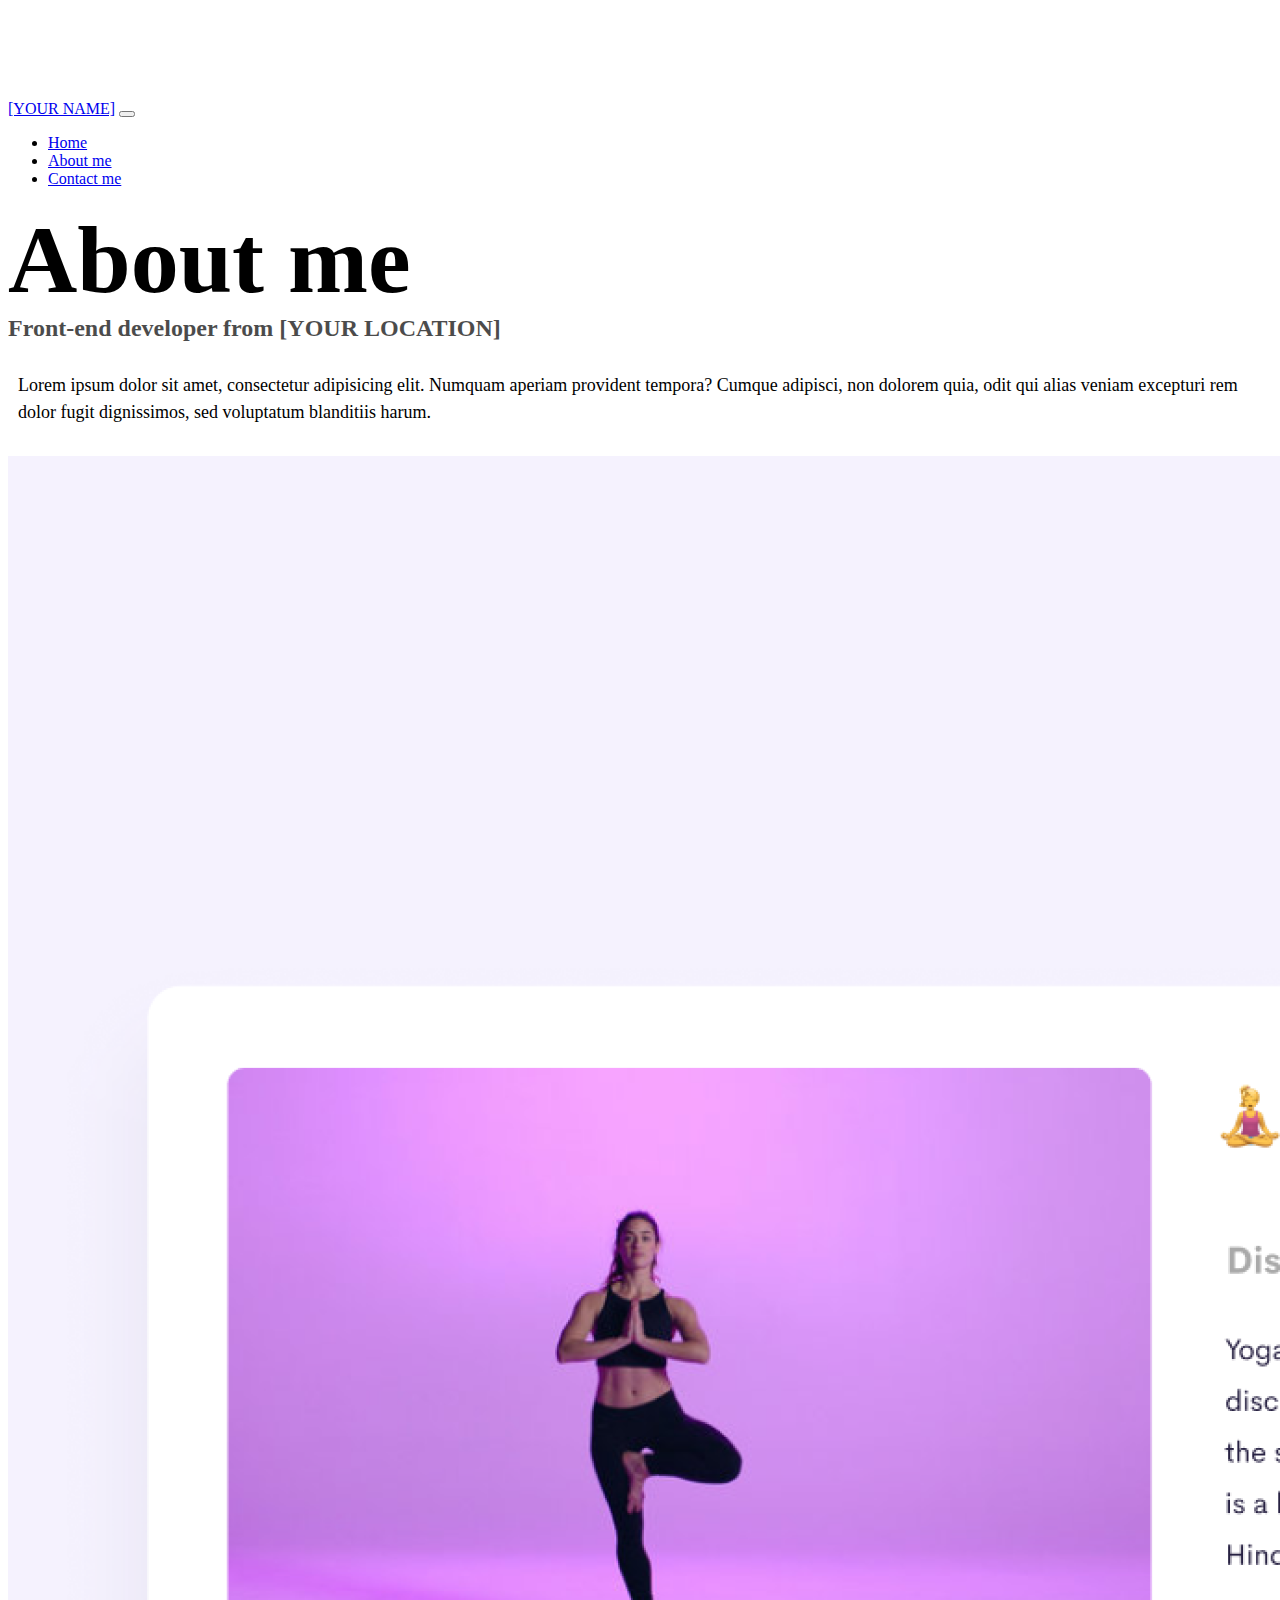
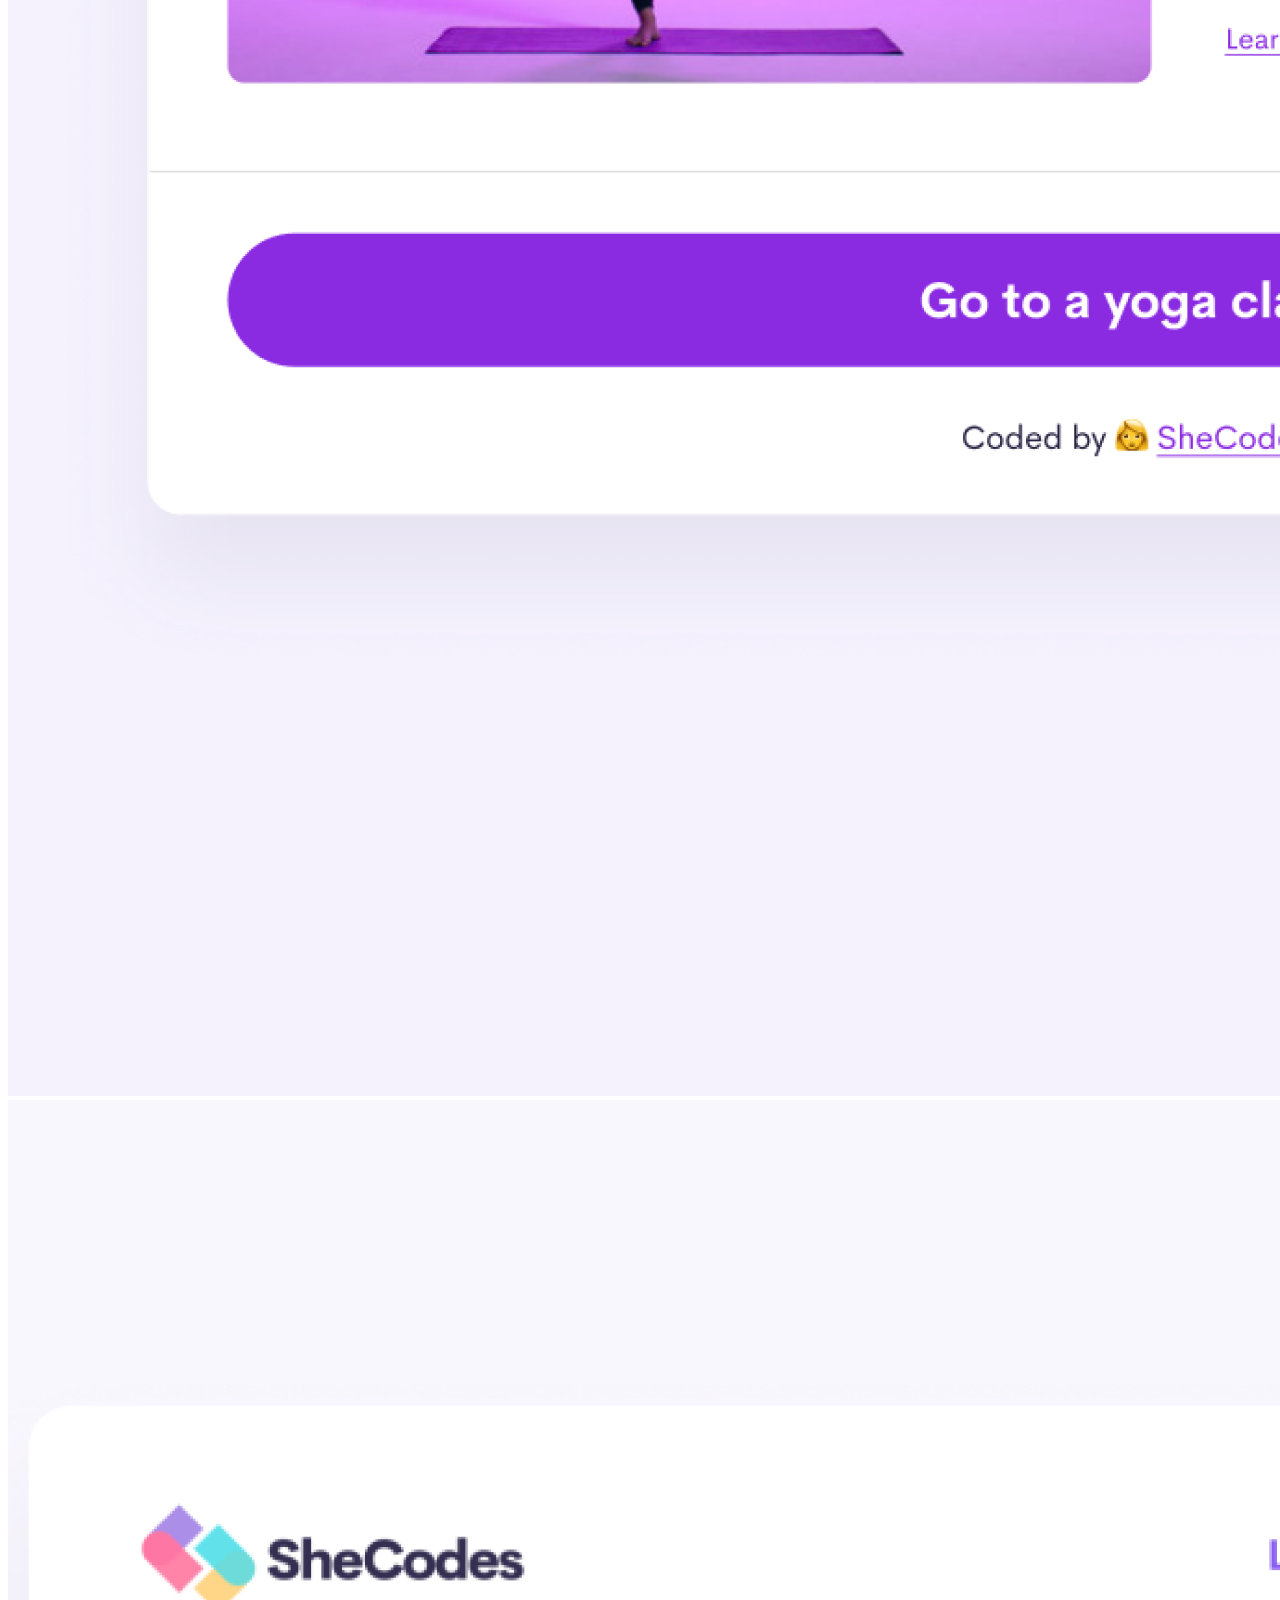
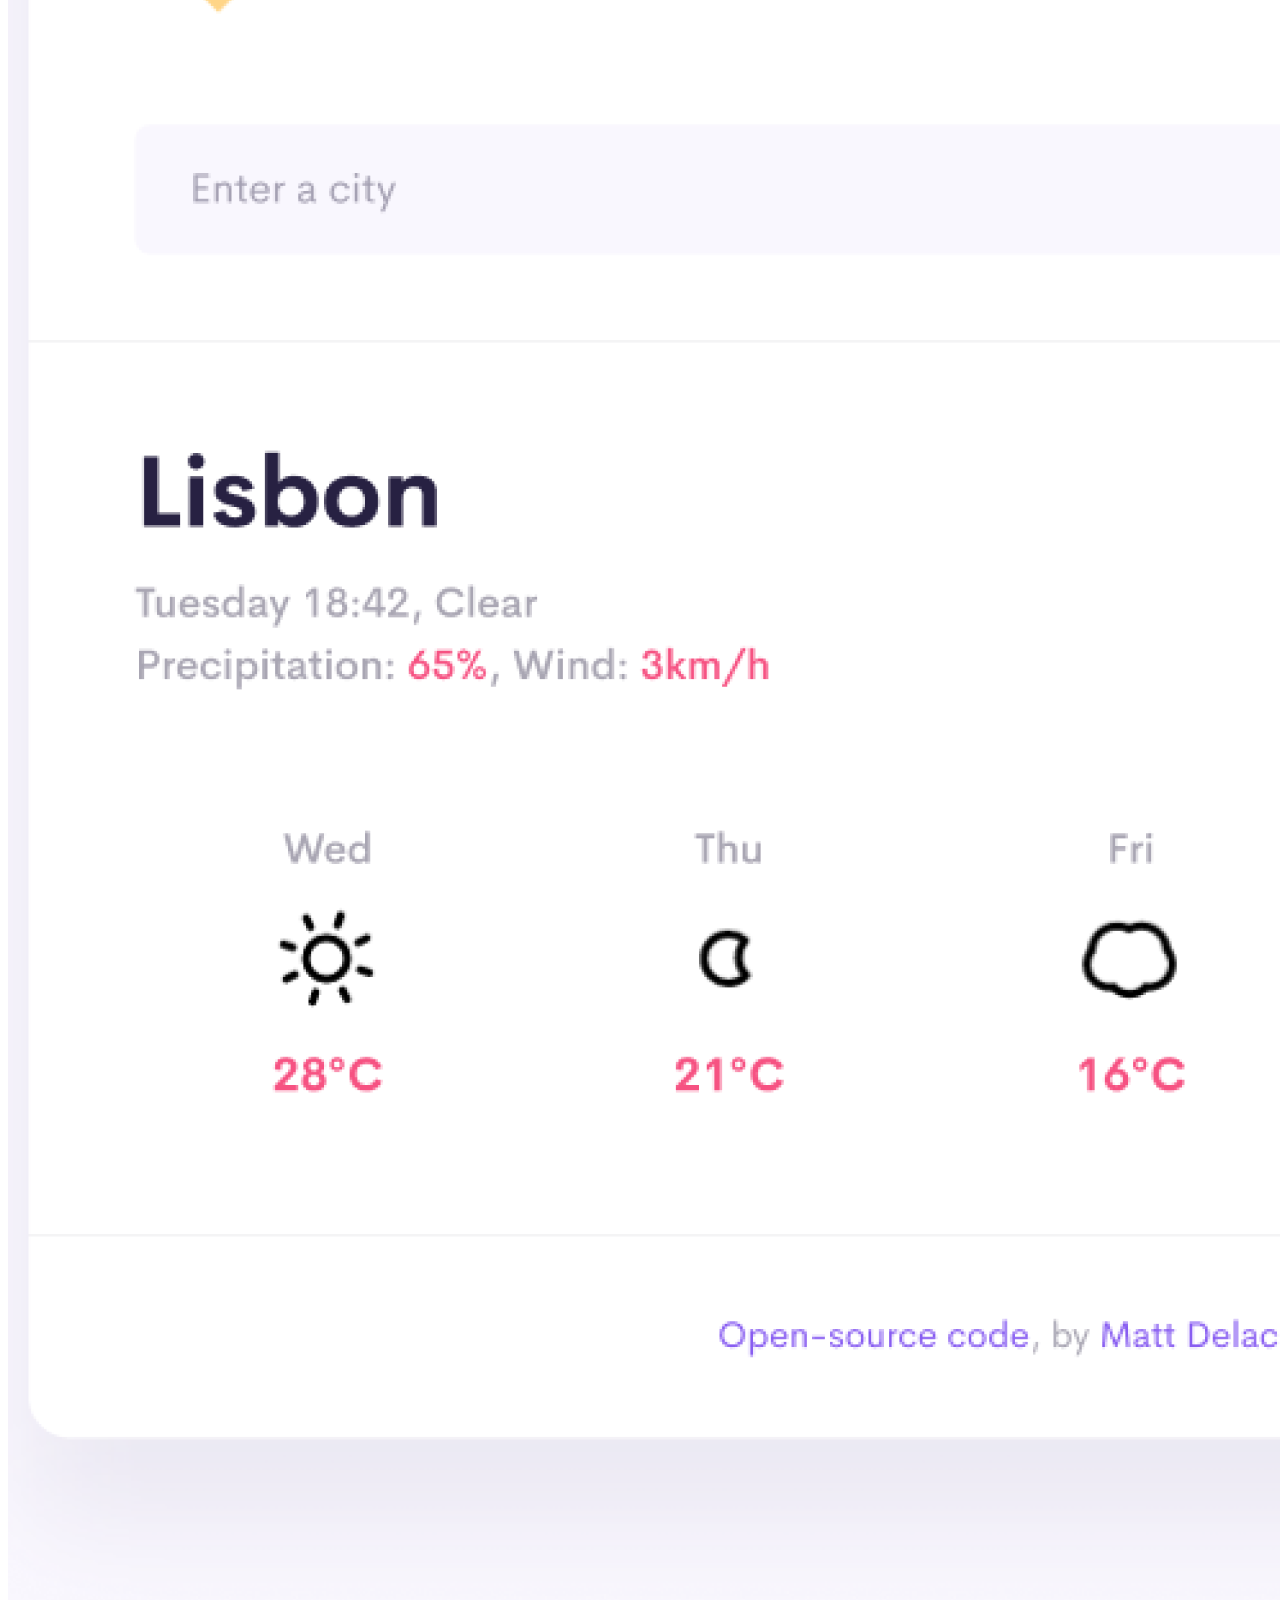
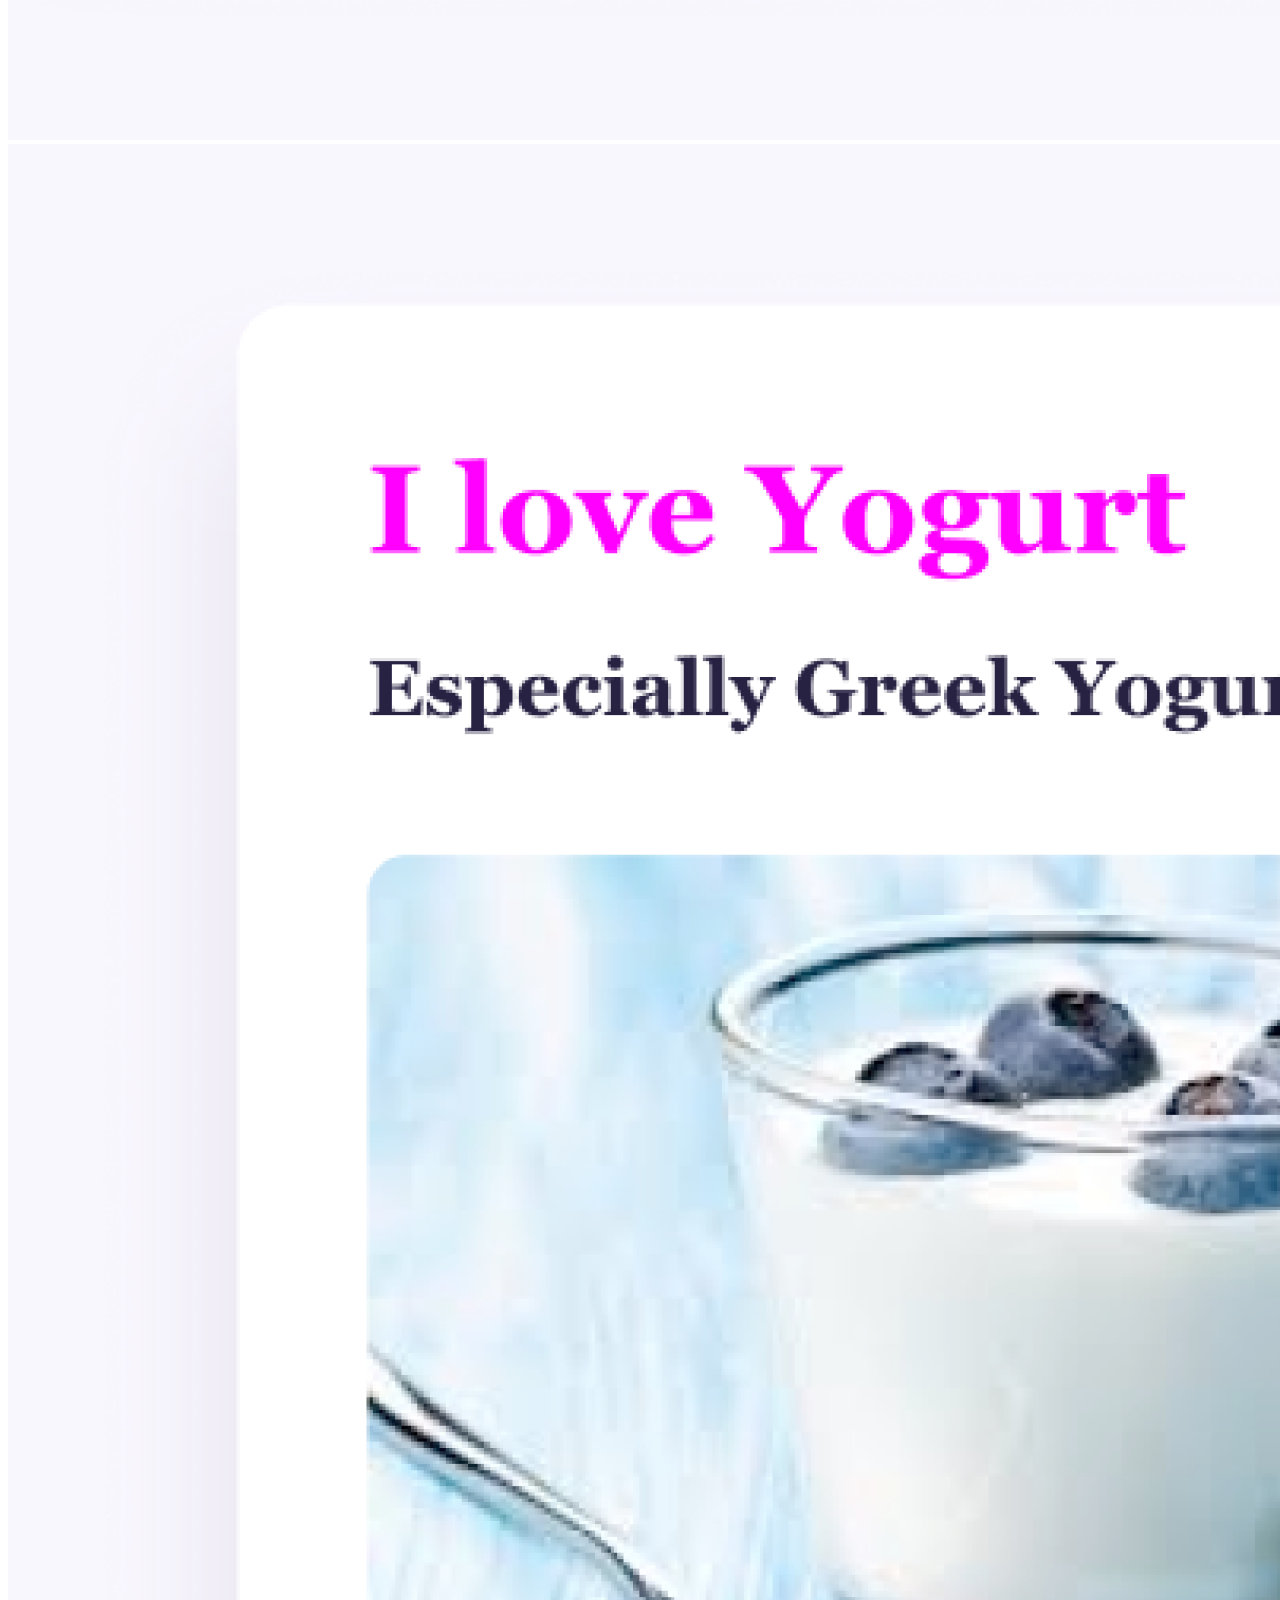
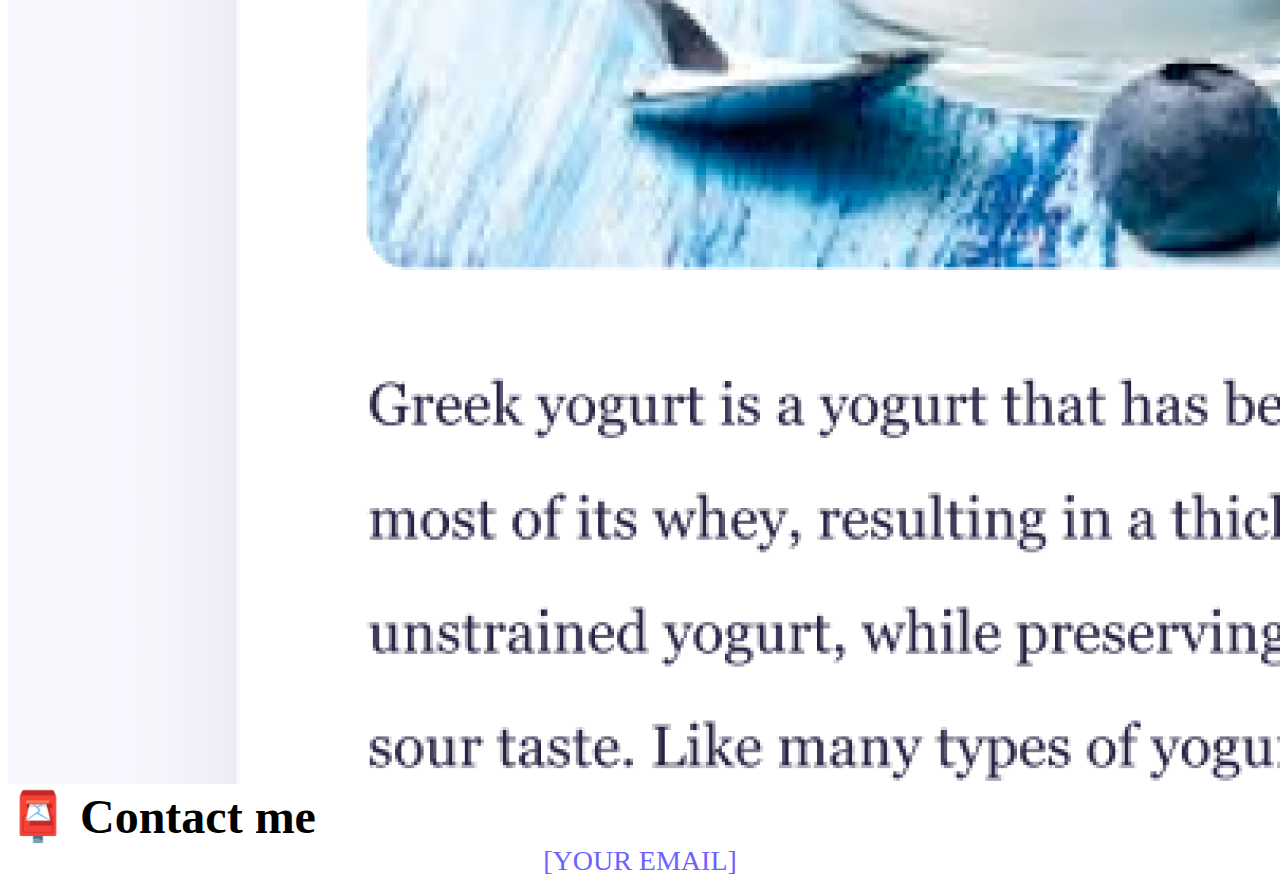
==== about.html @ 4e4320d9 "created the base" ====
<!DOCTYPE html>
<html lang="en">
  <head>
    <meta charset="UTF-8" />
    <meta http-equiv="X-UA-Compatible" content="IE=edge" />
    <meta name="viewport" content="width=device-width, initial-scale=1.0" />
    <link
      href="https://cdn.jsdelivr.net/npm/bootstrap@5.0.0-beta2/dist/css/bootstrap.min.css"
      rel="stylesheet"
      integrity="sha384-BmbxuPwQa2lc/FVzBcNJ7UAyJxM6wuqIj61tLrc4wSX0szH/Ev+nYRRuWlolflfl"
      crossorigin="anonymous"
    />
    <script
      src="https://cdn.jsdelivr.net/npm/bootstrap@5.0.0-beta2/dist/js/bootstrap.bundle.min.js"
      integrity="sha384-b5kHyXgcpbZJO/tY9Ul7kGkf1S0CWuKcCD38l8YkeH8z8QjE0GmW1gYU5S9FOnJ0"
      crossorigin="anonymous"
    ></script>
    <link rel="stylesheet" href="style.css" />
    <title>About [YOUR NAME]</title>
  </head>
  <body>
    <nav class="navbar navbar-expand-lg navbar-light bg-light fixed-top">
      <div class="container">
        <a class="navbar-brand" href="index.html">[YOUR NAME]</a>
        <button
          class="navbar-toggler"
          type="button"
          data-bs-toggle="collapse"
          data-bs-target="#navbarNav"
          aria-controls="navbarNav"
          aria-expanded="false"
          aria-label="Toggle navigation"
        >
          <span class="navbar-toggler-icon"></span>
        </button>
        <div class="collapse navbar-collapse" id="navbarNav">
          <ul class="navbar-nav">
            <li class="nav-item">
              <a class="nav-link" aria-current="page" href="index.html">Home</a>
            </li>
            <li class="nav-item">
              <a class="nav-link active" href="about.html">About me</a>
            </li>
            <li class="nav-item">
              <a class="nav-link" href="about.html#contact">Contact me</a>
            </li>
          </ul>
        </div>
      </div>
    </nav>
    <h1 class="text-center">About me</h1>
    <h3 class="text-center">Front-end developer from [YOUR LOCATION]</h3>
    <div class="about-paragraphs text-center">
      <p>
        Lorem ipsum dolor sit amet, consectetur adipisicing elit. Numquam
        aperiam provident tempora? Cumque adipisci, non dolorem quia, odit qui
        alias veniam excepturi rem dolor fugit dignissimos, sed voluptatum
        blanditiis harum.
      </p>
    </div>
    <div class="container">
      <div class="row">
        <div class="col-sm-4">
          <img src="images/yoga.png" class="img-fluid p-2 shadow rounded" />
        </div>
        <div class="col-sm-4">
          <img src="images/weather.png" class="img-fluid p-2 shadow rounded" />
        </div>
        <div class="col-sm-4">
          <img src="images/yogurt.png" class="img-fluid p-2 shadow rounded" />
        </div>
      </div>
    </div>
    <div id="contact" class="mt-5">
      <h2 class="text-center">📮 Contact me</h2>
      <a href="mailto:[YOUR EMAIL]" class="email-link"> [YOUR EMAIL] </a>
    </div>
  </body>
</html>
---- style.css ----
:root {
  --primary-color: #6c63ff;
  --secondary-color: #f5f2fe;
  --box-shadow: 0 5px 10px rgba(0, 0, 0, 0.3);
}

body {
  margin-top: 100px;
}

h1,
h2,
h3 {
  margin: 0;
}

h1 {
  font-size: 96px;
}

h2 {
  font-size: 48px;
}

h3 {
  font-size: 24px;
  opacity: 0.7;
}

p {
  font-size: 18px;
  line-height: 1.5;
}

.navigation-links {
  display: flex;
  margin-top: 40px;
  justify-content: center;
}

.navigation-links a {
  margin: 20px;
}

.primary-link {
  border-radius: 4px;
  padding: 20px 15px;
  text-decoration: none;
  text-transform: capitalize;
  background: var(--primary-color);
  box-shadow: var(--box-shadow);
  color: white;
}

.secondary-link {
  border-radius: 4px;
  padding: 20px 15px;
  text-decoration: none;
  text-transform: capitalize;
  color: var(--primary-color);
  border: 1px solid var(--primary-color);
}

.homepage-link {
  color: var(--primary-color);
  text-align: center;
  display: block;
}

.about-paragraphs {
  margin: 30px 0;
}

.about-paragraphs p {
  margin: 10px;
}

.email-link {
  display: flex;
  justify-content: center;
  color: var(--primary-color);
  font-size: 28px;
  text-decoration: none;
}

.email-link:hover {
  text-decoration: underline;
}
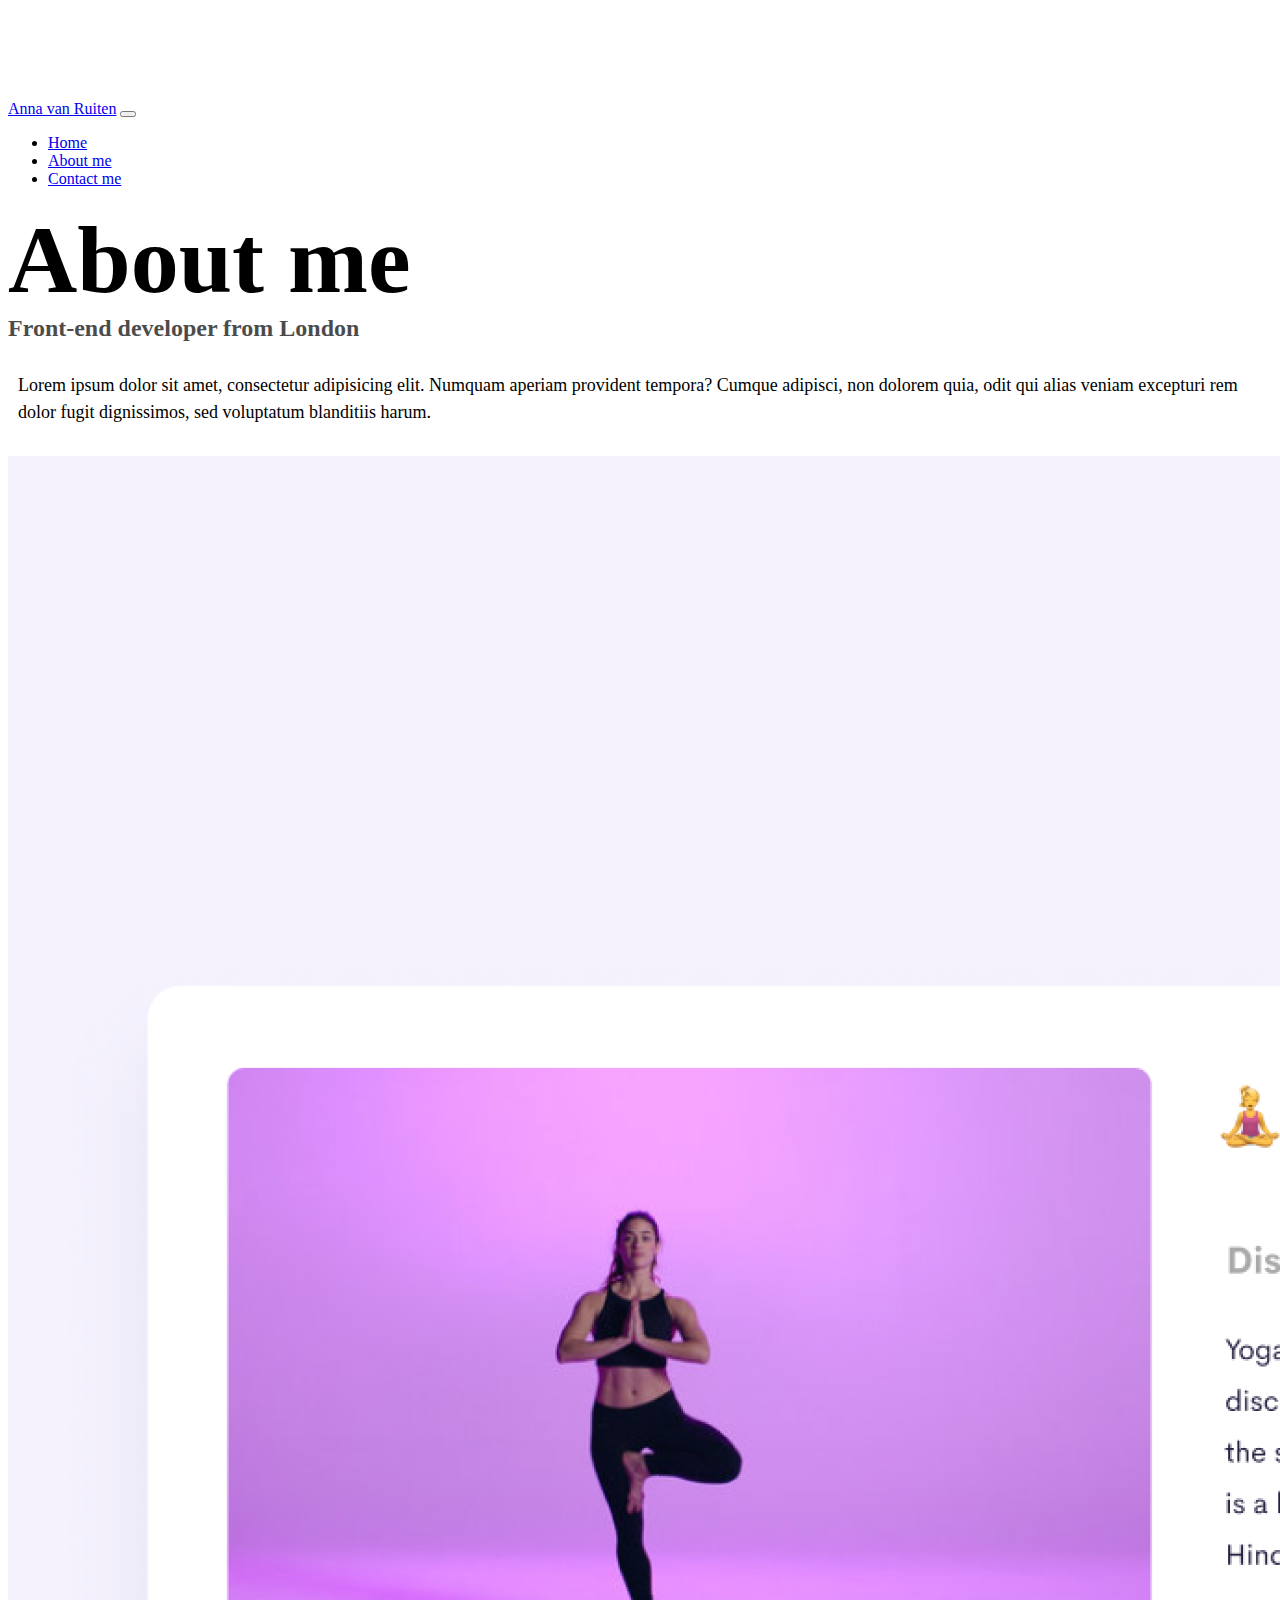
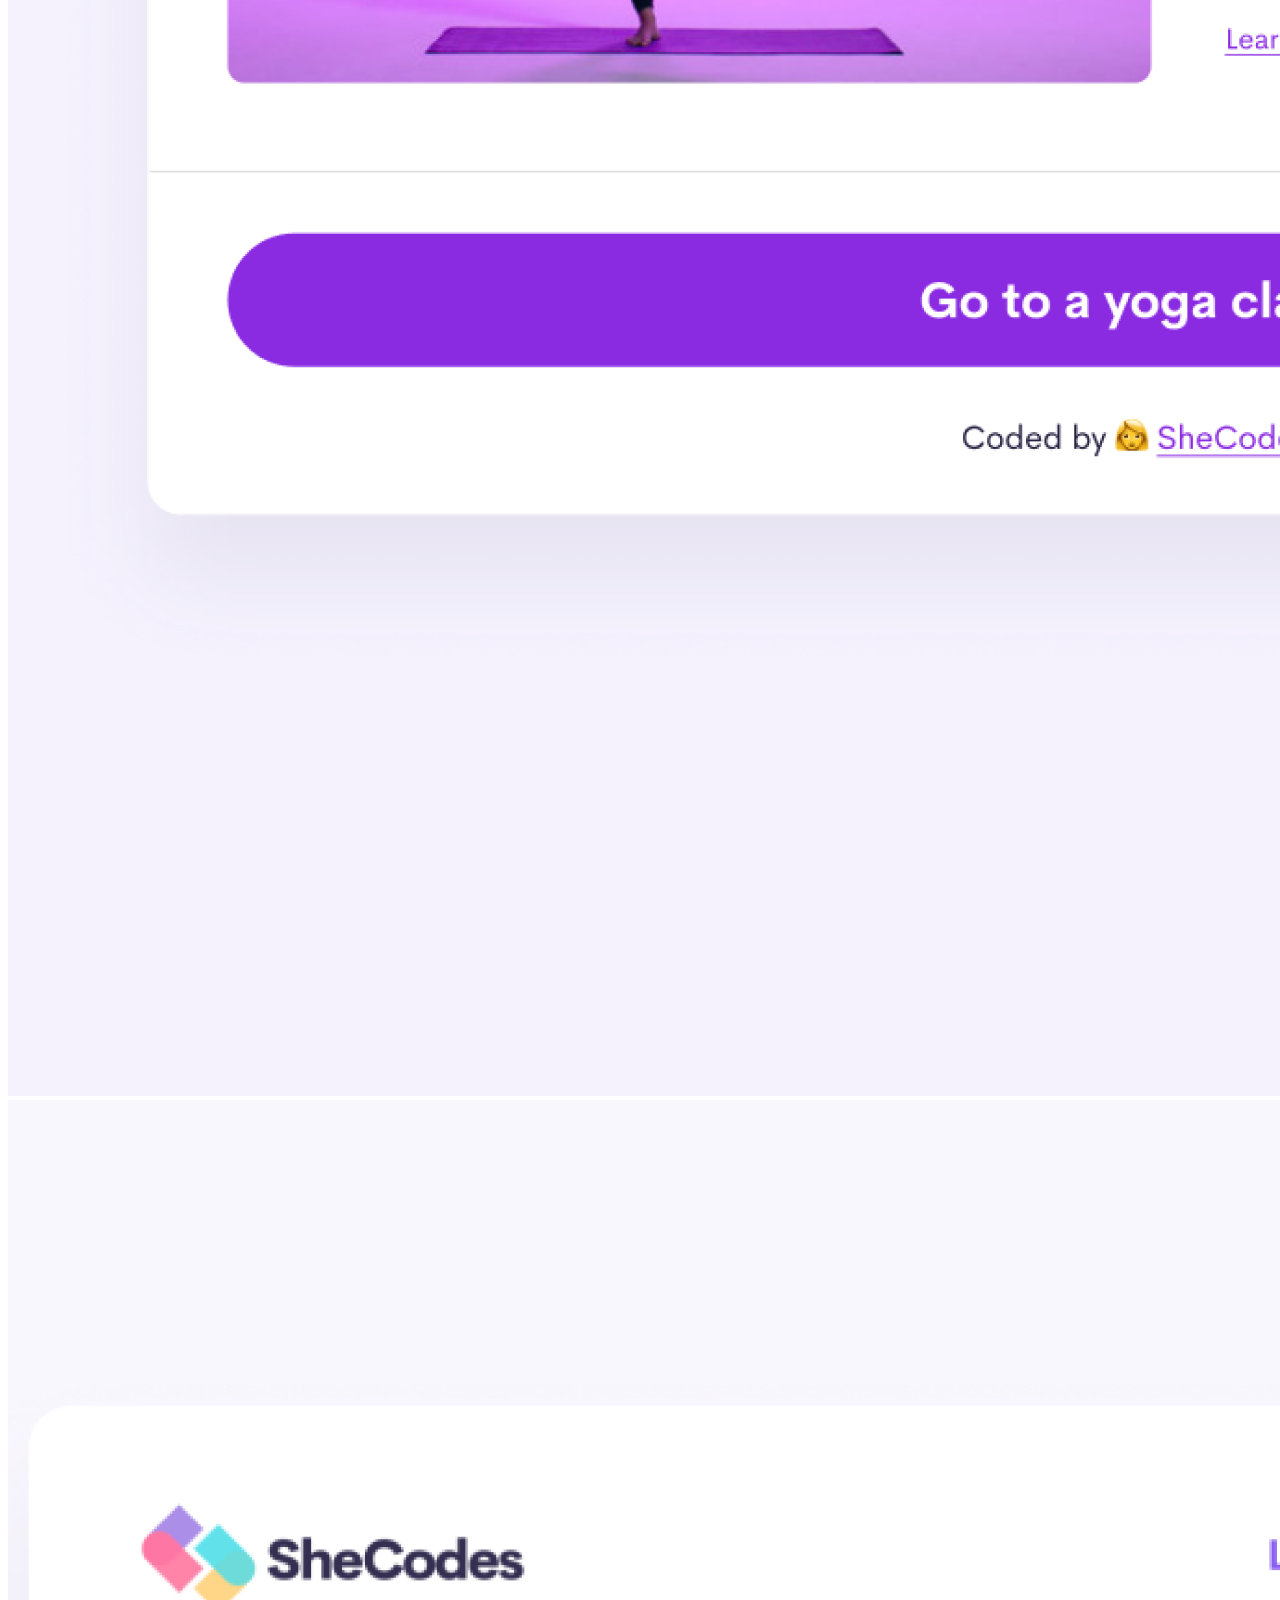
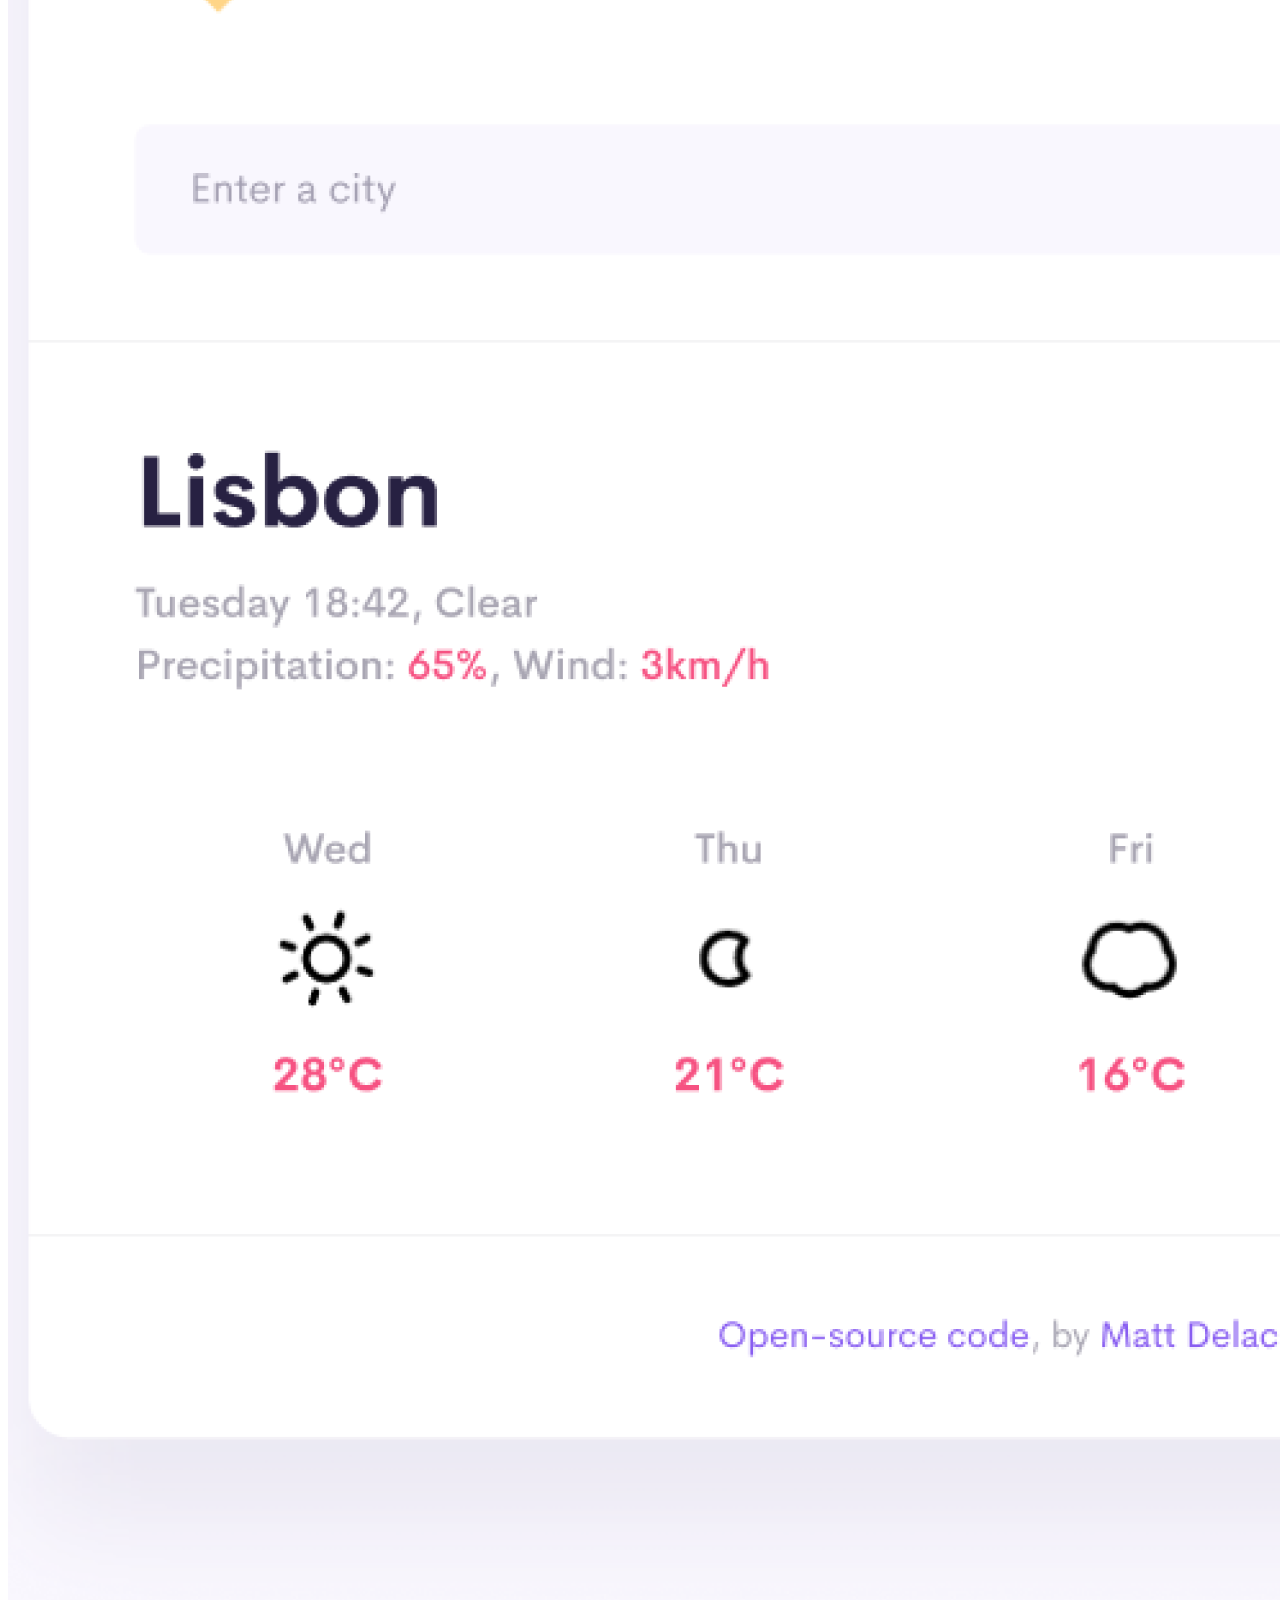
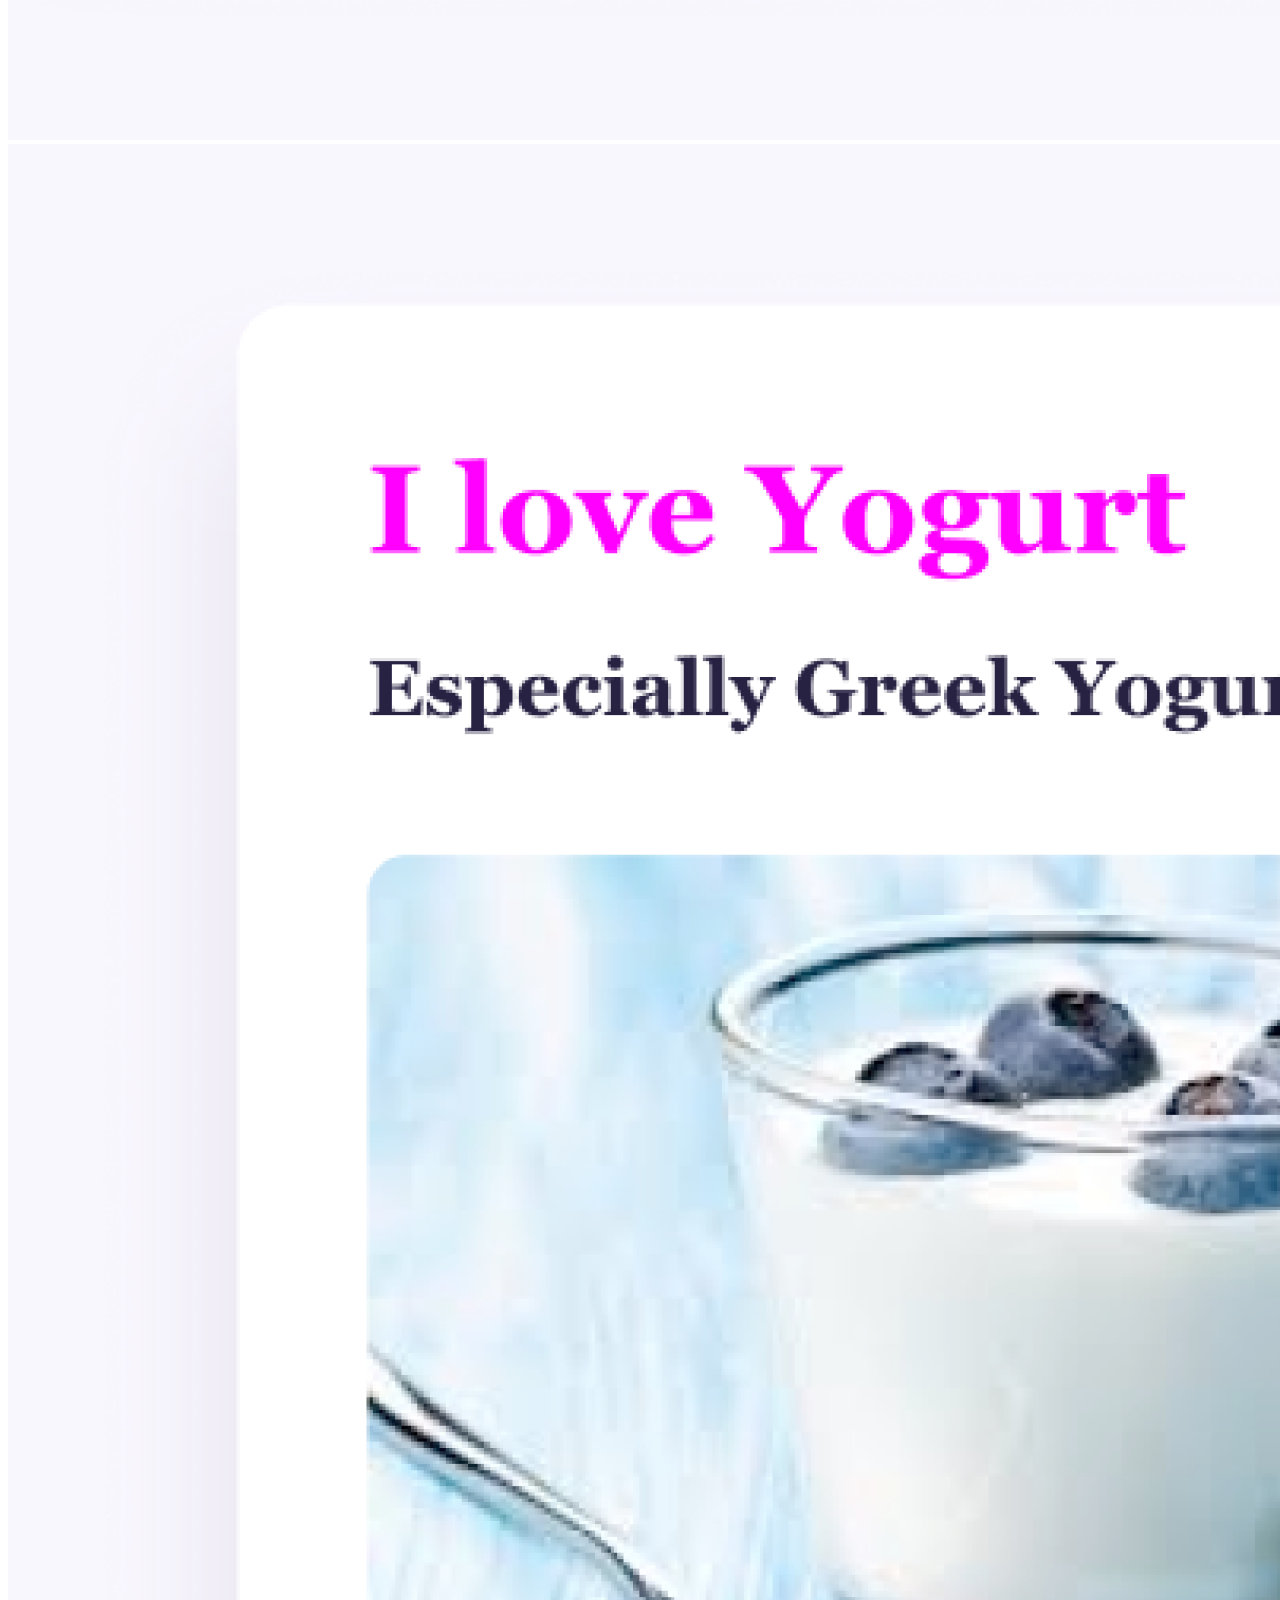
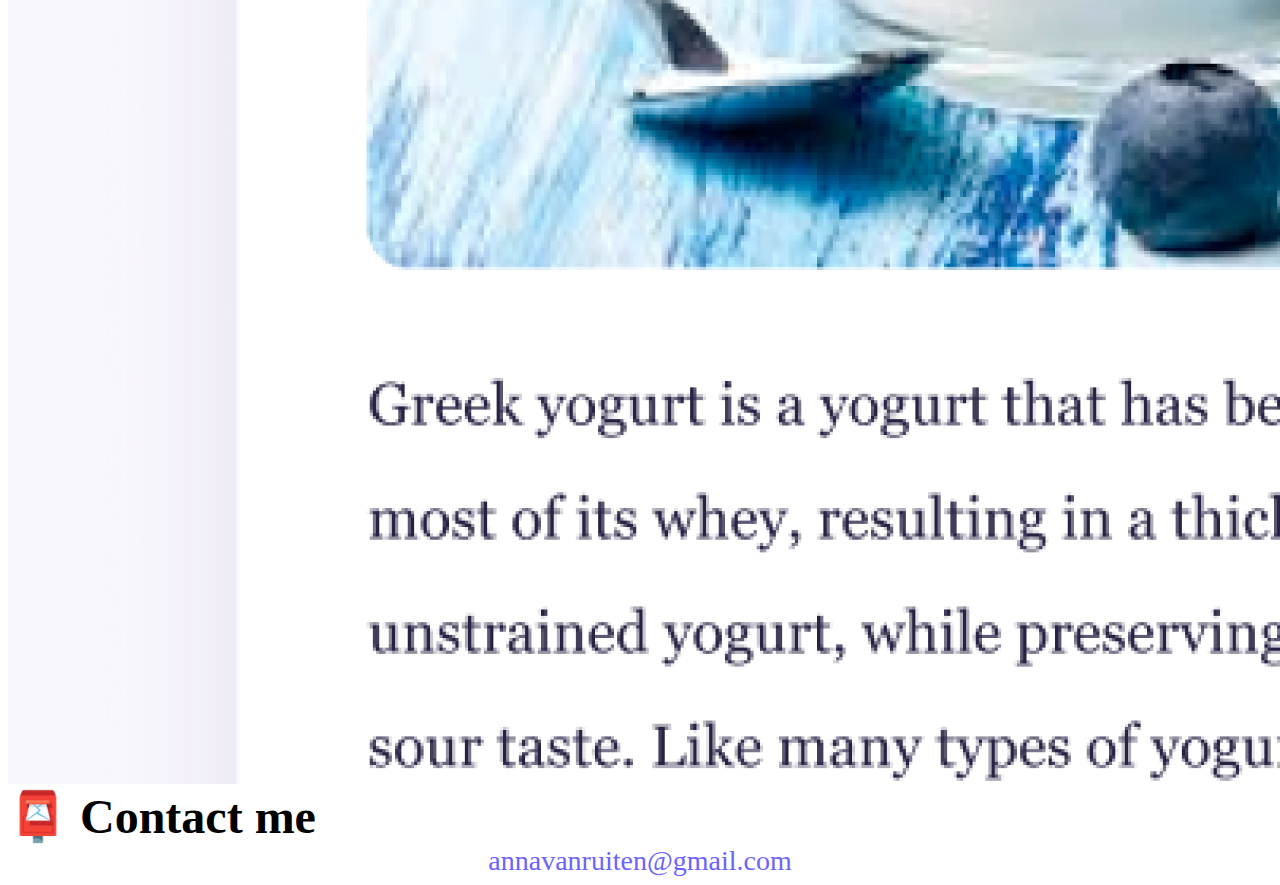
==== commit 3e2ce966: "added all the SEO content" ====
--- a/about.html
+++ b/about.html
@@ -4,6 +4,7 @@
     <meta charset="UTF-8" />
     <meta http-equiv="X-UA-Compatible" content="IE=edge" />
     <meta name="viewport" content="width=device-width, initial-scale=1.0" />
+    <meta name="description" content="Information about Anna van Ruiten">
     <link
       href="https://cdn.jsdelivr.net/npm/bootstrap@5.0.0-beta2/dist/css/bootstrap.min.css"
       rel="stylesheet"
@@ -16,12 +17,12 @@
       crossorigin="anonymous"
     ></script>
     <link rel="stylesheet" href="style.css" />
-    <title>About [YOUR NAME]</title>
+    <title>About Anna van Ruiten</title>
   </head>
   <body>
     <nav class="navbar navbar-expand-lg navbar-light bg-light fixed-top">
       <div class="container">
-        <a class="navbar-brand" href="index.html">[YOUR NAME]</a>
+        <a class="navbar-brand" href="index.html">Anna van Ruiten</a>
         <button
           class="navbar-toggler"
           type="button"
@@ -36,20 +37,20 @@
         <div class="collapse navbar-collapse" id="navbarNav">
           <ul class="navbar-nav">
             <li class="nav-item">
-              <a class="nav-link" aria-current="page" href="index.html">Home</a>
+              <a class="nav-link" aria-current="page" href="index.html" title="Home">Home</a>
             </li>
             <li class="nav-item">
-              <a class="nav-link active" href="about.html">About me</a>
+              <a class="nav-link active" href="about.html" title="About">About me</a>
             </li>
             <li class="nav-item">
-              <a class="nav-link" href="about.html#contact">Contact me</a>
+              <a class="nav-link" href="about.html#contact" title="Contact">Contact me</a>
             </li>
           </ul>
         </div>
       </div>
     </nav>
     <h1 class="text-center">About me</h1>
-    <h3 class="text-center">Front-end developer from [YOUR LOCATION]</h3>
+    <h3 class="text-center">Front-end developer from London</h3>
     <div class="about-paragraphs text-center">
       <p>
         Lorem ipsum dolor sit amet, consectetur adipisicing elit. Numquam
@@ -61,19 +62,19 @@
     <div class="container">
       <div class="row">
         <div class="col-sm-4">
-          <img src="images/yoga.png" class="img-fluid p-2 shadow rounded" />
+          <img src="images/yoga.png" class="img-fluid p-2 shadow rounded" alt="Woman in a yoga pose"/>
         </div>
         <div class="col-sm-4">
-          <img src="images/weather.png" class="img-fluid p-2 shadow rounded" />
+          <img src="images/weather.png" class="img-fluid p-2 shadow rounded" alt="Weather of Lisbon n the weather app" />
         </div>
         <div class="col-sm-4">
-          <img src="images/yogurt.png" class="img-fluid p-2 shadow rounded" />
+          <img src="images/yogurt.png" class="img-fluid p-2 shadow rounded" alt="Yoghurt in a glass topped with blueberries" />
         </div>
       </div>
     </div>
     <div id="contact" class="mt-5">
       <h2 class="text-center">📮 Contact me</h2>
-      <a href="mailto:[YOUR EMAIL]" class="email-link"> [YOUR EMAIL] </a>
+      <a href="mailto:annavanruiten@gmail.com" class="email-link" title="Email address"> annavanruiten@gmail.com </a>
     </div>
   </body>
 </html>
